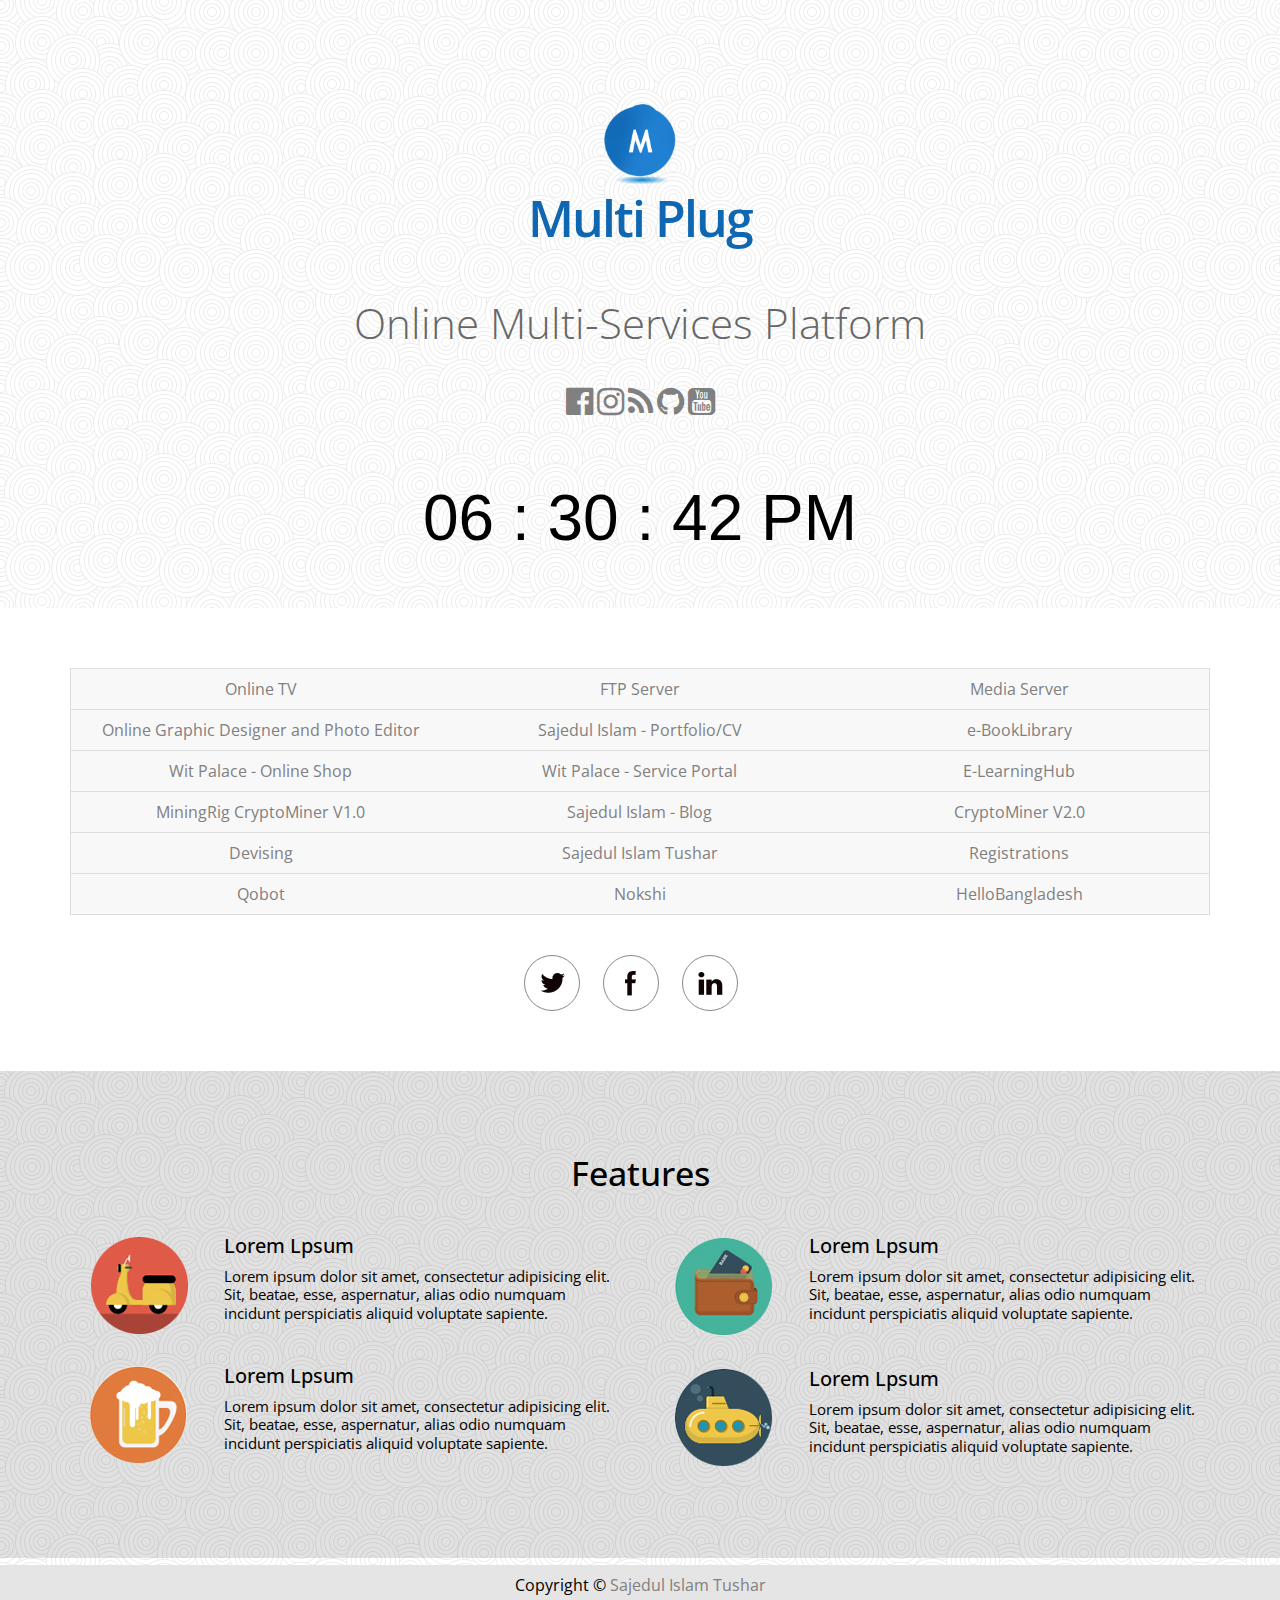
==== index.html @ 5167a31a "Update index.html" ====
<!DOCTYPE HTML>
 <html lang="en"> 
<head>
<meta charset="utf-8">
<title>Multi Plug</title>
<meta name="description" content="">
<meta http-equiv="X-UA-Compatible" content="chrome=1">
<link rel="stylesheet" type="text/css" href="http://fonts.googleapis.com/css?family=PT+Sans+Narrow:regular,bold">
<link rel="stylesheet" href="https://cdnjs.cloudflare.com/ajax/libs/font-awesome/4.7.0/css/font-awesome.min.css">
<link rel="stylesheet" type="text/css" href="css/bootstrap.min.css">
<link rel="stylesheet" type="text/css" href="css/styles.css">

</head>

<body id="home">
<section class="main">
<div id="Content" class="wrapper topSection">
	<div id="Header">
	<div class="wrapper">
		<div class="logo"><h1><img src="images/logo1.png" />Multi Plug</h1>	</div>
		</div>
		
	</div>
	<h2>Online Multi-Services Platform</h2> 
	
<div class="container">	<center>
  <p>
     <a href="https://www.facebook.com/0.tushar/"><i class="fa fa-facebook-official fa-2x"></i></a>
     <a href="https://www.instagram.com/0.tushar/"><i class="fa fa-instagram fa-2x"></i></a>
     <a href="https://sajedulislamtushar.blogspot.com/"><i class="fa fa-rss fa-2x"></i></a>
     <a href="https://sajedulislam.github.io/"><i class="fa fa-github fa-2x"></i></a>
     <a href="https://www.youtube.com/Sajedulislamtushar"><i class="fa fa-youtube-square fa-2x"></i></a>
  </p>
</center> </div>
	
<div id = "digital-clock"> </div>
<script src = "js/script.js"> </script>

</div>
		
</section>
<section class="subscribe spacing">

<div class="container">	<center>	
<table>
  <tbody>
    <tr>
      <td><a href="https://docs.google.com/document/d/1_phIFysTJrSm5itclf8uS-2x6J-jRcGQZ0YhPt9KtAE/" target="_blank">Online TV</a></td>
      <td><a href="https://docs.google.com/document/d/1aGRcCL0Ky02IuUBt-Kg2GAXSbBO_vnHOW7TGG773pvQ/" target="_blank">FTP Server</a></td>
      <td><a href="https://docs.google.com/document/d/1KOmX9Gsbh-WDR93qH7P14YFqfdf4zMuFzehsHf88n1g/" target="_blank">Media Server</a></td>
    </tr>
    <tr>
      <td><a href="https://sajedulislam.github.io/MIT%20Project/" target="_blank">Online Graphic Designer and Photo Editor</a></td>
      <td><a href="https://sajedulislam.github.io/" target="_blank">Sajedul Islam - Portfolio/CV</a></td>
      <td><a href="https://e-booklibrary.github.io/" target="_blank">e-BookLibrary</a></td>
    </tr>
    <tr>
      <td><a href="https://witpalace.blogspot.com/" target="_blank">Wit Palace - Online Shop</a></td>
      <td><a href="https://witpalace.github.io/" target="_blank">Wit Palace - Service Portal</a></td>
      <td><a href="https://e-learninghub.github.io/" target="_blank">E-LearningHub</a></td>
    </tr>
    <tr>
      <td><a href="https://sajedulislam.github.io/CryptoMiner/Older/mining%20rig.html" target="_blank">MiningRig CryptoMiner V1.0</a></td>
      <td><a href="https://sajedulislamtushar.blogspot.com/" target="_blank">Sajedul Islam - Blog</a></td>
      <td><a href="https://sajedulislam.github.io/CryptoMiner/" target="_blank">CryptoMiner V2.0</a></td>
    </tr>
    <tr>
      <td><a href="https://devising.github.io/" target="_blank">Devising</a></td>
      <td><a href="https://sajedulislamtushar.github.io/" target="_blank">Sajedul Islam Tushar</a></td>
      <td><a href="https://registrations.github.io/" target="_blank">Registrations</a></td>
    </tr>
    <tr>
      <td><a href="https://qobot.github.io/" target="_blank">Qobot</a></td>
      <td><a href="https://nokshi.github.io/" target="_blank">Nokshi</a></td>
      <td><a href="https://hellobangladesh.github.io/" target="_blank">HelloBangladesh</a></td>
    </tr>
</tbody>
</table>
</center> </div>

<div class="container">

	<div id="socialIcons">
		<ul> 
			<li><a href="https://twitter.com/__TUSHAR__" title="Twitter" class="twitterIcon"></a></li>
			<li><a href="https://www.facebook.com/Sajedul.IT/" title="facebook" class="facebookIcon"></a></li>
			<li><a href="https://www.linkedin.com/in/sajedulislam" title="linkedIn" class="linkedInIcon"></a></li>
		</ul>
	</div>
	</div>
	
</section>

<section class="features spacing">
  <div class="container">
    <h2 class="text-center">Features</h2>
    <div class="row">
      <div class="col-md-6">
        <div class="featuresPro">
          <div class="col-md-3 col-sm-3 col-xs-3 text-center"><img src="images/icon-1.png" data-at2x="img/icon-1@2x.png" alt="Features"></div>
          <div class="col-md-9 col-sm-9 col-xs-9"> 
            <!--features 1-->
            <h4>Lorem Lpsum</h4>
            <p>Lorem ipsum dolor sit amet, consectetur adipisicing elit. Sit, beatae, esse, aspernatur, alias odio numquam incidunt perspiciatis aliquid voluptate sapiente.</p>
            <!--features 1 end--> 
          </div>
        </div>
        <div class="featuresPro">
          <div class="col-md-3 col-sm-3 col-xs-3 text-center"><img src="images/icon-2.png" data-at2x="img/icon-2@2x.png" alt="Features"></div>
          <div class="col-md-9 col-sm-9 col-xs-9"> 
            <!--features 2-->
            <h4>Lorem Lpsum</h4>
            <p>Lorem ipsum dolor sit amet, consectetur adipisicing elit. Sit, beatae, esse, aspernatur, alias odio numquam incidunt perspiciatis aliquid voluptate sapiente.</p>
            <!--features 2 end--> 
          </div>
        </div>
      </div>
      <div class="col-md-6">
        <div class="featuresPro">
          <div class="col-md-3 col-sm-3 col-xs-3 text-center"><img src="images/icon-3.png" data-at2x="img/icon-3@2x.png" alt="Features"></div>
          <div class="col-md-9 col-sm-9 col-xs-9"> 
            <!--features 3-->
            <h4>Lorem Lpsum</h4>
            <p>Lorem ipsum dolor sit amet, consectetur adipisicing elit. Sit, beatae, esse, aspernatur, alias odio numquam incidunt perspiciatis aliquid voluptate sapiente.</p>
            <!--features 3 end--> 
          </div>
        </div>
        <div class="featuresPro">
          <div class="col-md-3 col-sm-3 col-xs-3 text-center"><img src="images/icon-4.png" data-at2x="img/icon-4@2x.png" alt="Features"></div>
          <div class="col-md-9 col-sm-9 col-xs-9"> 
            <!--features 4-->
            <h4>Lorem Lpsum</h4>
            <p>Lorem ipsum dolor sit amet, consectetur adipisicing elit. Sit, beatae, esse, aspernatur, alias odio numquam incidunt perspiciatis aliquid voluptate sapiente.</p>
            <!--features 4 end--> 
          </div>
        </div>
      </div>
    </div>
  </div>
</section>

<!--Scripts-->
<script type="text/javascript" src="js/jquery-1.9.1.min.js"></script> 
<script type="text/javascript" src="js/global.js"></script>

<div style="background-color:#e5e5e5;text-align:center;padding:10px;margin-top:7px;">
Copyright &copy; <a href="https://sajedulislamtushar.blogspot.com/"> Sajedul Islam Tushar </a>
</div>

</body>
</html>
---- css/styles.css ----
@import url(http://fonts.googleapis.com/css?family=Open+Sans:700,400);
body {
	color:#FFF; 
	font-family:'Open Sans', sans-serif;
	min-width:960px;
	top:0;
	left:0;
	position:absolute;
	height:100%;
	width:100%;
	margin:0; 
	color:#000;
	background-size:cover;
	background:url('../images/swirl_pattern.png') top left repeat;
}
.ie body {
	filter: dropshadow(color=#000000, offx=0, offy=1);	
}
h1 {
	font-size:50px;
	letter-spacing:-2px;	
	line-height:40px; 
	text-align:center;  
}
.ie h1 {
	filter: dropshadow(color=#000000, offx=0, offy=3);
	padding-bottom:12px;	
}
h2 { 
}
.ie h2 {
	filter: dropshadow(color=#000000, offx=0, offy=3);
}
h3 {
font-size: 30px;
margin: 0.2em 0;
text-align: center;
color: #888;
padding: 0 0 29px;
}
.ie h3 {
	filter: dropshadow(color=#000000, offx=0, offy=3);
}
h4 {
	margin-bottom:5px;	
}
p, pre {
	margin:0 0 10px 0; 
}
code {
	text-transform:uppercase !important;
	color:#EEE;	
	border-bottom:1px dotted #666;
}
small {
	background:url(../images/alpha.png);
	background:rgba(0, 0, 0, 0.8) url();	
	border:1px solid #111;
	font-size:15px;
	padding:0 5px;
}
strong{
text-align: center;
display: block; 
font-size: 28px;
font-weight: normal;
color:#646464;
}
a {
	color:gray;
	text-decoration:none;	
}
a:hover {
	color:#BBB;	
} 
.topSection{ 
}
.spacing{
padding:60px 0;
}
#Header { 
position: relative;
width: 100%; 
z-index: 1;
padding-top: 50px
}
.logo{
width: auto; 
margin: 0 auto;
padding: 16px;  
border-radius: 180px;
padding-bottom:50px;
}
.logo h1{
color:#0f66b1;
font-weight:600;

}
.logo img {
width: 80px;
height: 108px;
text-align: center;
display: block;
margin: 0 auto; 
}
.wrapper {
margin: 0 auto;
position: relative;
width: 100%;
z-index: 1;
}
#socialIcons {
display:block;
}
#socialIcons ul {
margin:40px 0 0 0px; 
padding:0px;
text-align: center;
}
#socialIcons ul li {
margin-right: 19px;
height: 56px;
line-height: 50px;
list-style-type: none;
display: inline-block;
background: #fff;
border-radius: 71px;
padding: 10px;
border: 1px solid #888;
}
#socialIcons ul li a{
width:34px;
height:34px; 
display: inline-block;
}
.twitterIcon, .facebookIcon, .linkedInIcon, .pintrestIcon{
background: url('../images/social-icons.png') -74px 0px;
}
 .twitterIcon:hover, .facebookIcon:hover, .linkedInIcon:hover, .pintrestIcon:hover{
background-position-y: -33px;
}
.facebookIcon{
background-position: 10px 0px;
}
.linkedInIcon{
background-position: -245px 0px;
}
.pintrestIcon{
background-position: -331px 0px;
}
.tempBy{
display:block;
text-align:center;
padding:15px;
background:#fff;
color: #8A8A8A;
}
#Content h2 {
margin: 0px;
padding: 0px;
text-align: center;
font-size: 42px;
font-weight: 300;
color:#676767;
margin-bottom:40px;
}
#WindowSlide {
margin: 0 auto;
position: relative;
width: 634px;
height: 170px;
display: block;
overflow: hidden;
}
#Mail {
position: absolute;
width: 634px;
top: 0px;
left: 0px;
}
#Content h3 {
text-align: center;
font-size: 24px;
font-weight: normal;
display: block;
clear: both;
}

#subscribe p{
text-align:center;
}
#subscribe input {
background: rgba(255, 255, 255, 0.52);
color: #7a7a7a; 
vertical-align: middle;
width: 393px;
border: 1px solid #888;
padding: 10px;
font-size: 14px;
}
#subscribe input[type="button"]{
background: rgba(255, 255, 255, 1);
width: auto;
padding: 10px 25px;
cursor: pointer;
margin: 0 0 0 -6px;
font-weight: bold;
font-size: 14px;
color: #888;
}
#subscribe input[type="button"]:hover{
background:#1e7ccd;
color:#fff;
border:1px solid #1e7ccd;
}

.callback,
.simple {
  font-size: 20px;
  background: #27ae60;
  padding: 0.5em 0.7em;
  color: #ecf0f1;
  margin-bottom: 50px;
  -webkit-transition: background 0.5s ease-out;
  transition: background 0.5s ease-out;
}
.callback{
  cursor: pointer;
}
.ended {
  background: #c0392b;
}
.countdown {
text-align: center;
margin-top: 30px;
background: #5381E4;
padding: 60px 0;
} 
.styled div {
  display: inline-block;
  margin-left: 10px;
  font-size: 70px;
  font-weight: normal; 
  text-align: center;
  margin:0 15px; 
  padding:0 30px;   
  color:#fff;  
  text-shadow:none;
  vertical-align: middle;  
}

#overlay{
background: rgba(0, 0, 0, 0.56) url(../images/overlays/01.png) top left repeat;
position: fixed;
top: 0px;
width: 100%;
bottom: 0px;
opacity:0.8;
}
/* IE7 inline-block hack */
*+html .styled div{
  display: inline;
  zoom: 1;
}
.styled div:first-child {
  margin-left: 0;
}
.styled div span {
  display: block;
  padding-top: 3px;
  font-size: 19px;
  font-weight: normal; 
  text-align: center;
}
footer{
width:100%;
height:30px;
background:rgba(0, 0, 0, 0.64);
position:absolute;
bottom:0px;
}
footer span{
float:right;
margin:10px;
}
.subscribe {
background:#fff;
}
.features{
background: rgba(55, 55, 55, 0.15);
}
.features h2 {
padding: 0 0 30px 0;
}
.features h4 { 
margin: 0px 0 10px 0;
}
.featuresPro{
margin-bottom:30px;
float:left;
}
.featuresPro{
font-size:15px;
}
@media(max-width:768px){
	body {
	min-width: initial !important;
	}
	.wrapper{width:100%;}
	.styled div {
	  margin-bottom:10px; 
	}
}
@media(max-width:420px){
	h1{
	float:initial;
	text-align: center;
	margin-left:0px;
	margin-bottom:0px;
	}
	.styled div {
	  margin-bottom:10px;
	  font-size: 40px;
	  font-weight: normal; 
	  text-align: center;
	  width:50px;  
	  height:70px;  
	}
	#Content h2 {
	margin: 0px 0px 0px 0px;
	padding: 0px;
	text-align: center;
	font-size: 29px;
	font-weight: 300;
	}
	.styled {
	margin-bottom: 30px;
	}
	#subscribe input[type="button"]{
	margin-top:10px;
	}
	#subscribe input{
	width:80%;
	}
	.featuresPro img {
width: 100%;
}
	footer{
	position:relative !important;
	}
}

#digital-clock {

 width: 35%;
 margin: auto;
 padding-top: 50px;
 padding-bottom: 50px;
 font-family: 'Open Sans Condensed', sans-serif;
 font-size: 64px;
 text-align: center;

}

body {
  font-family: "Open Sans", sans-serif;
  line-height: 1.25;
}

table {
  border: 1px solid #ccc;
  border-collapse: collapse;
  margin: 0;
  padding: 0;
  width: 100%;
  table-layout: fixed;
}

table caption {
  font-size: 1.5em;
  margin: .5em 0 .75em;
}

table tr {
  background-color: #f8f8f8;
  border: 1px solid #ddd;
  padding: .35em;
}

table th,
table td {
  padding: .625em;
  text-align: center;
}

table th {
  font-size: .85em;
  letter-spacing: .1em;
  text-transform: uppercase;
}

@media screen and (max-width: 600px) {
  table {
    border: 0;
  }

  table caption {
    font-size: 1.3em;
  }
  
  table thead {
    border: none;
    clip: rect(0 0 0 0);
    height: 1px;
    margin: -1px;
    overflow: hidden;
    padding: 0;
    position: absolute;
    width: 1px;
  }
  
  table tr {
    border-bottom: 3px solid #ddd;
    display: block;
    margin-bottom: .625em;
  }
  
  table td {
    border-bottom: 1px solid #ddd;
    display: block;
    font-size: .8em;
    text-align: center;
  }
  
  table td::before {
    content: attr(data-label);
    float: left;
    font-weight: bold;
    text-transform: uppercase;
  }
  
  table td:last-child {
    border-bottom: 0;
  }
}
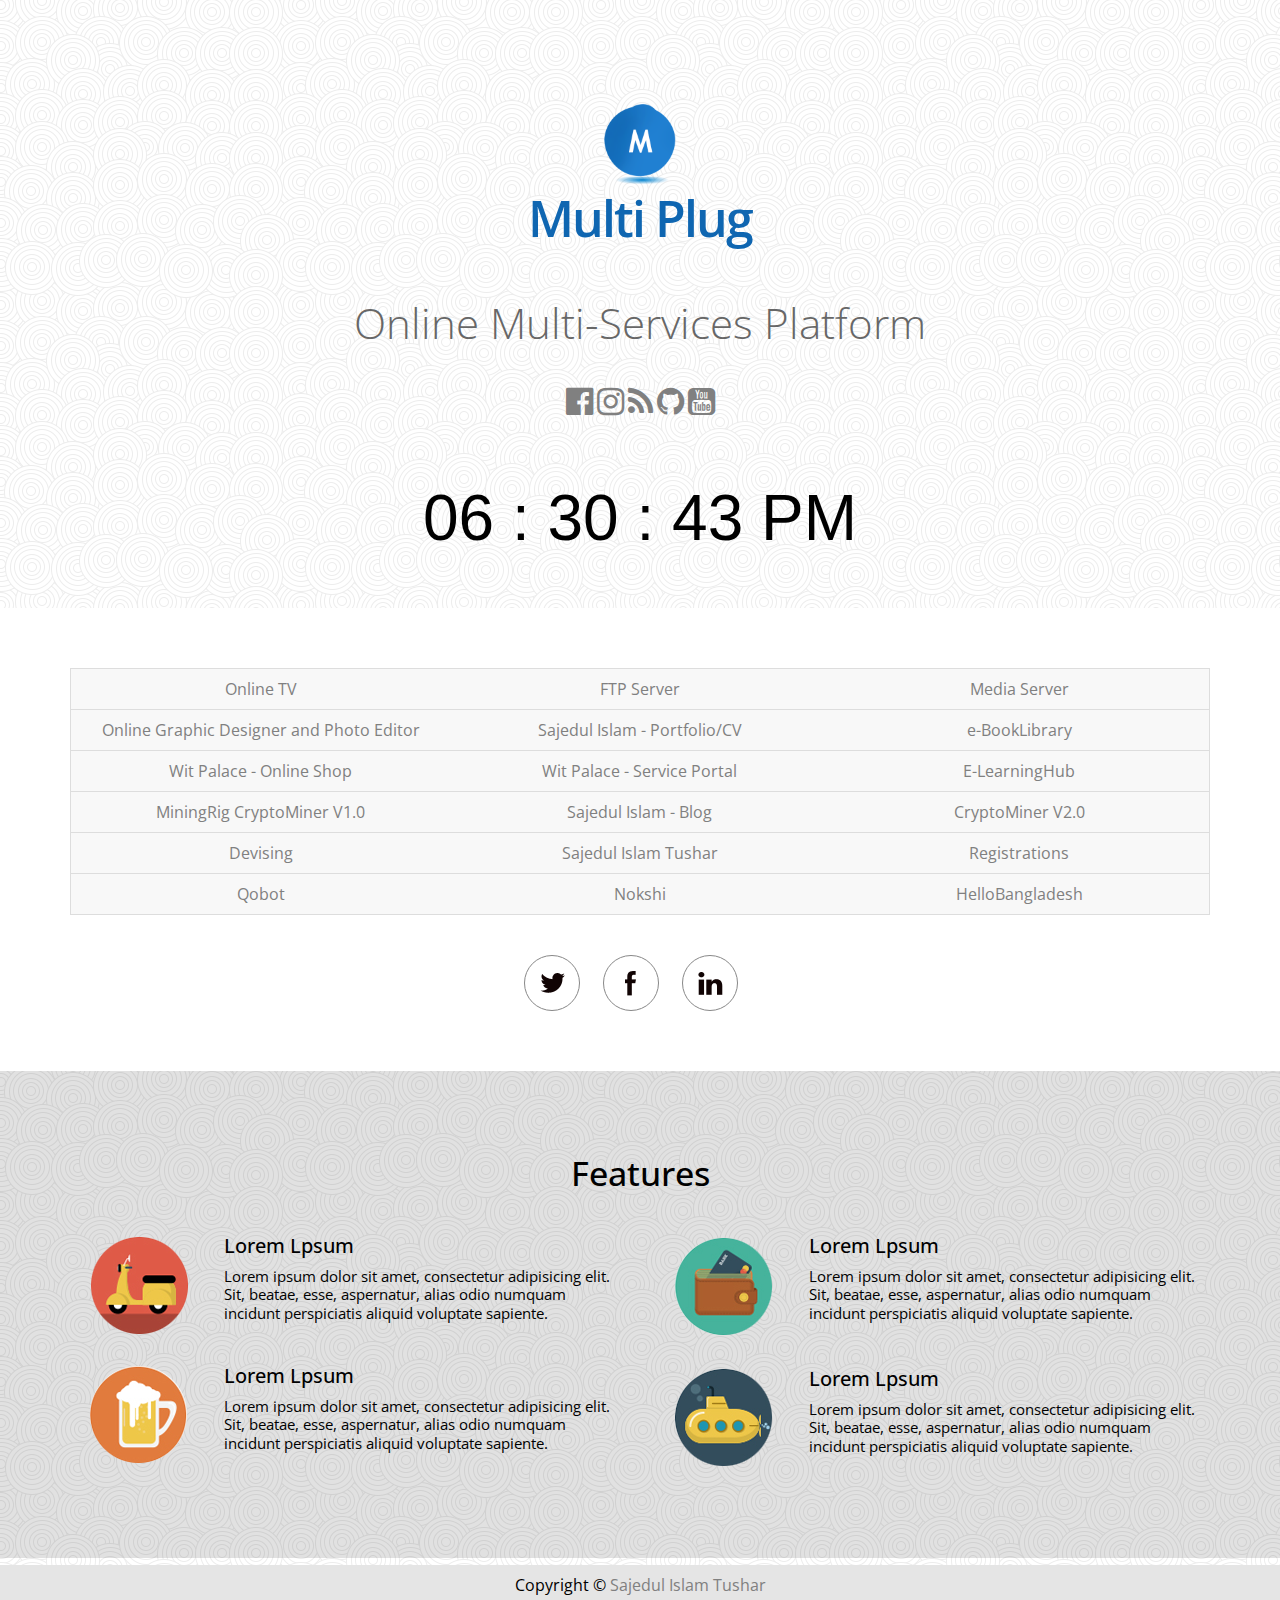
==== commit 070f68a2: "Update index.html" ====
--- a/index.html
+++ b/index.html
@@ -1,4 +1,3 @@
-
 <!DOCTYPE HTML>
  <html lang="en"> 
 <head>
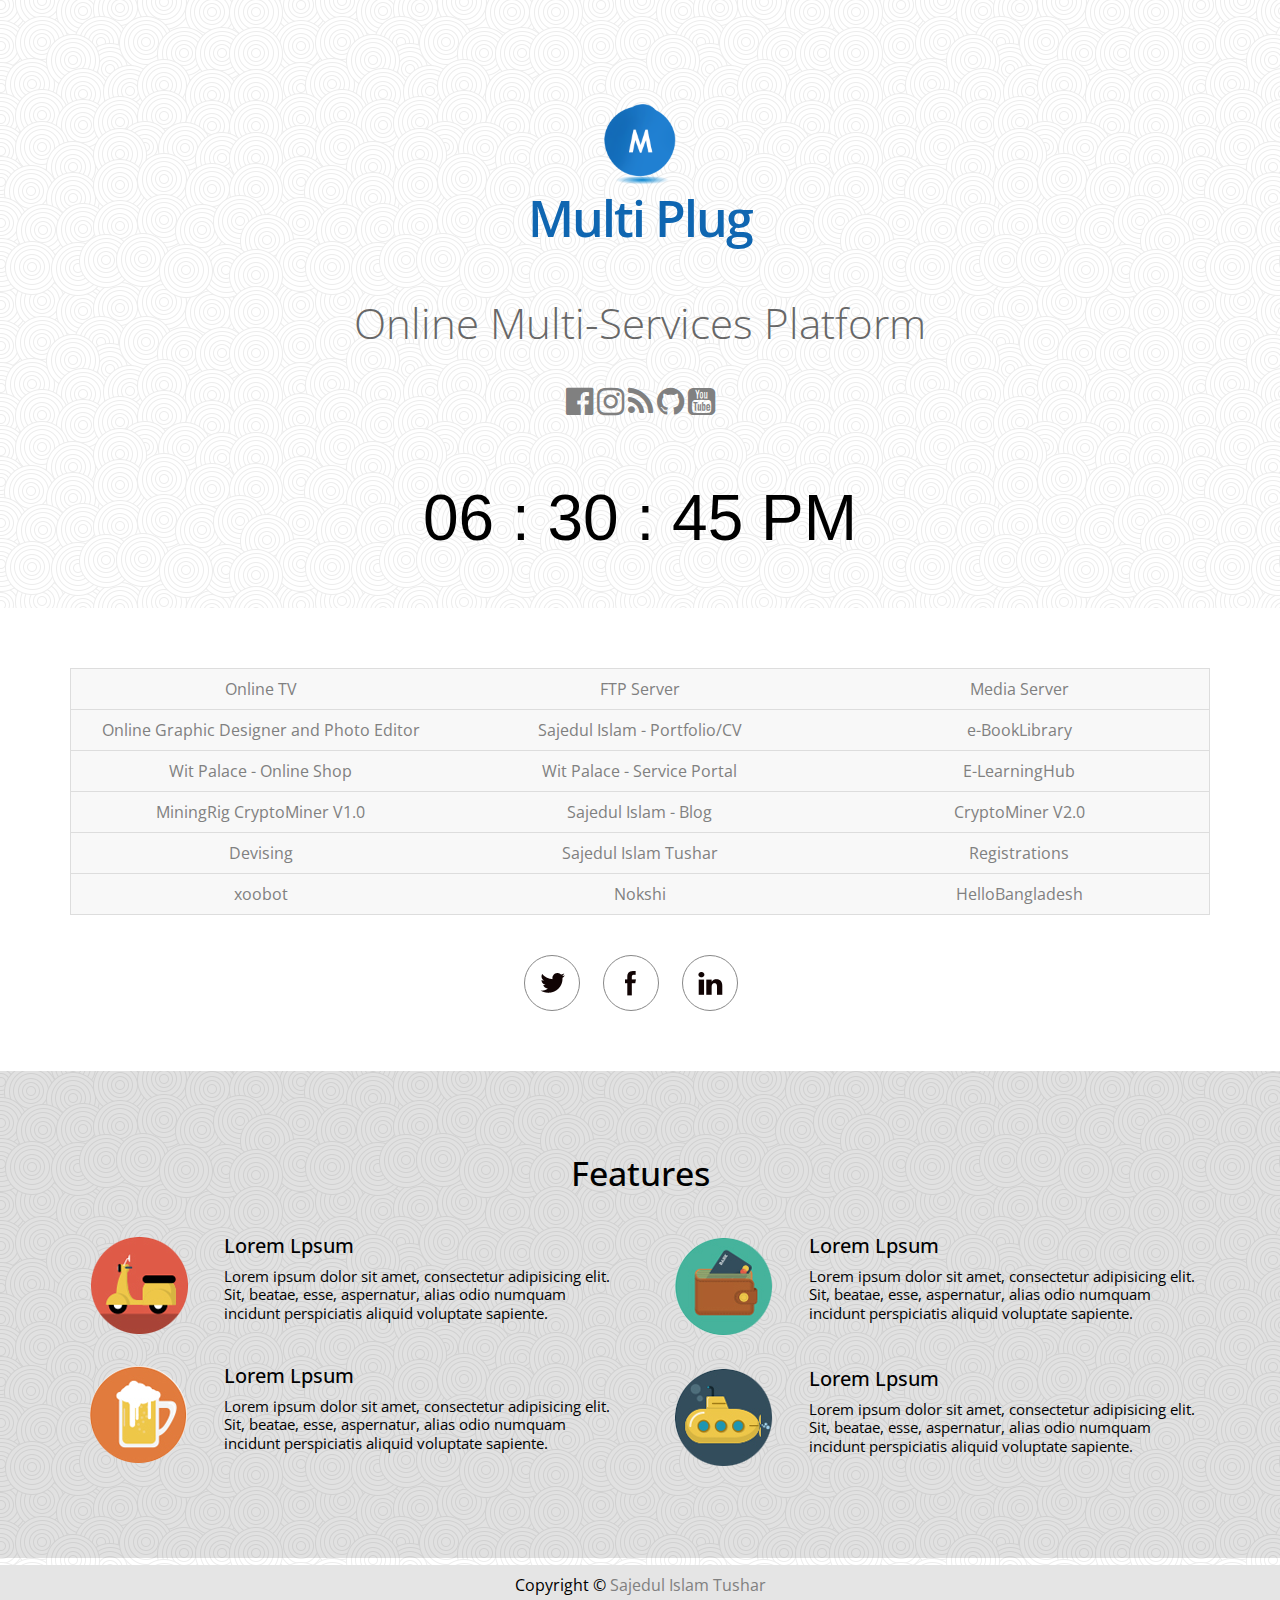
==== commit 0d11caf3: "Update index.html" ====
--- a/index.html
+++ b/index.html
@@ -70,7 +70,7 @@
       <td><a href="https://registrations.github.io/" target="_blank">Registrations</a></td>
     </tr>
     <tr>
-      <td><a href="https://qobot.github.io/" target="_blank">Qobot</a></td>
+      <td><a href="https://xoobot.github.io/" target="_blank">xoobot</a></td>
       <td><a href="https://nokshi.github.io/" target="_blank">Nokshi</a></td>
       <td><a href="https://hellobangladesh.github.io/" target="_blank">HelloBangladesh</a></td>
     </tr>
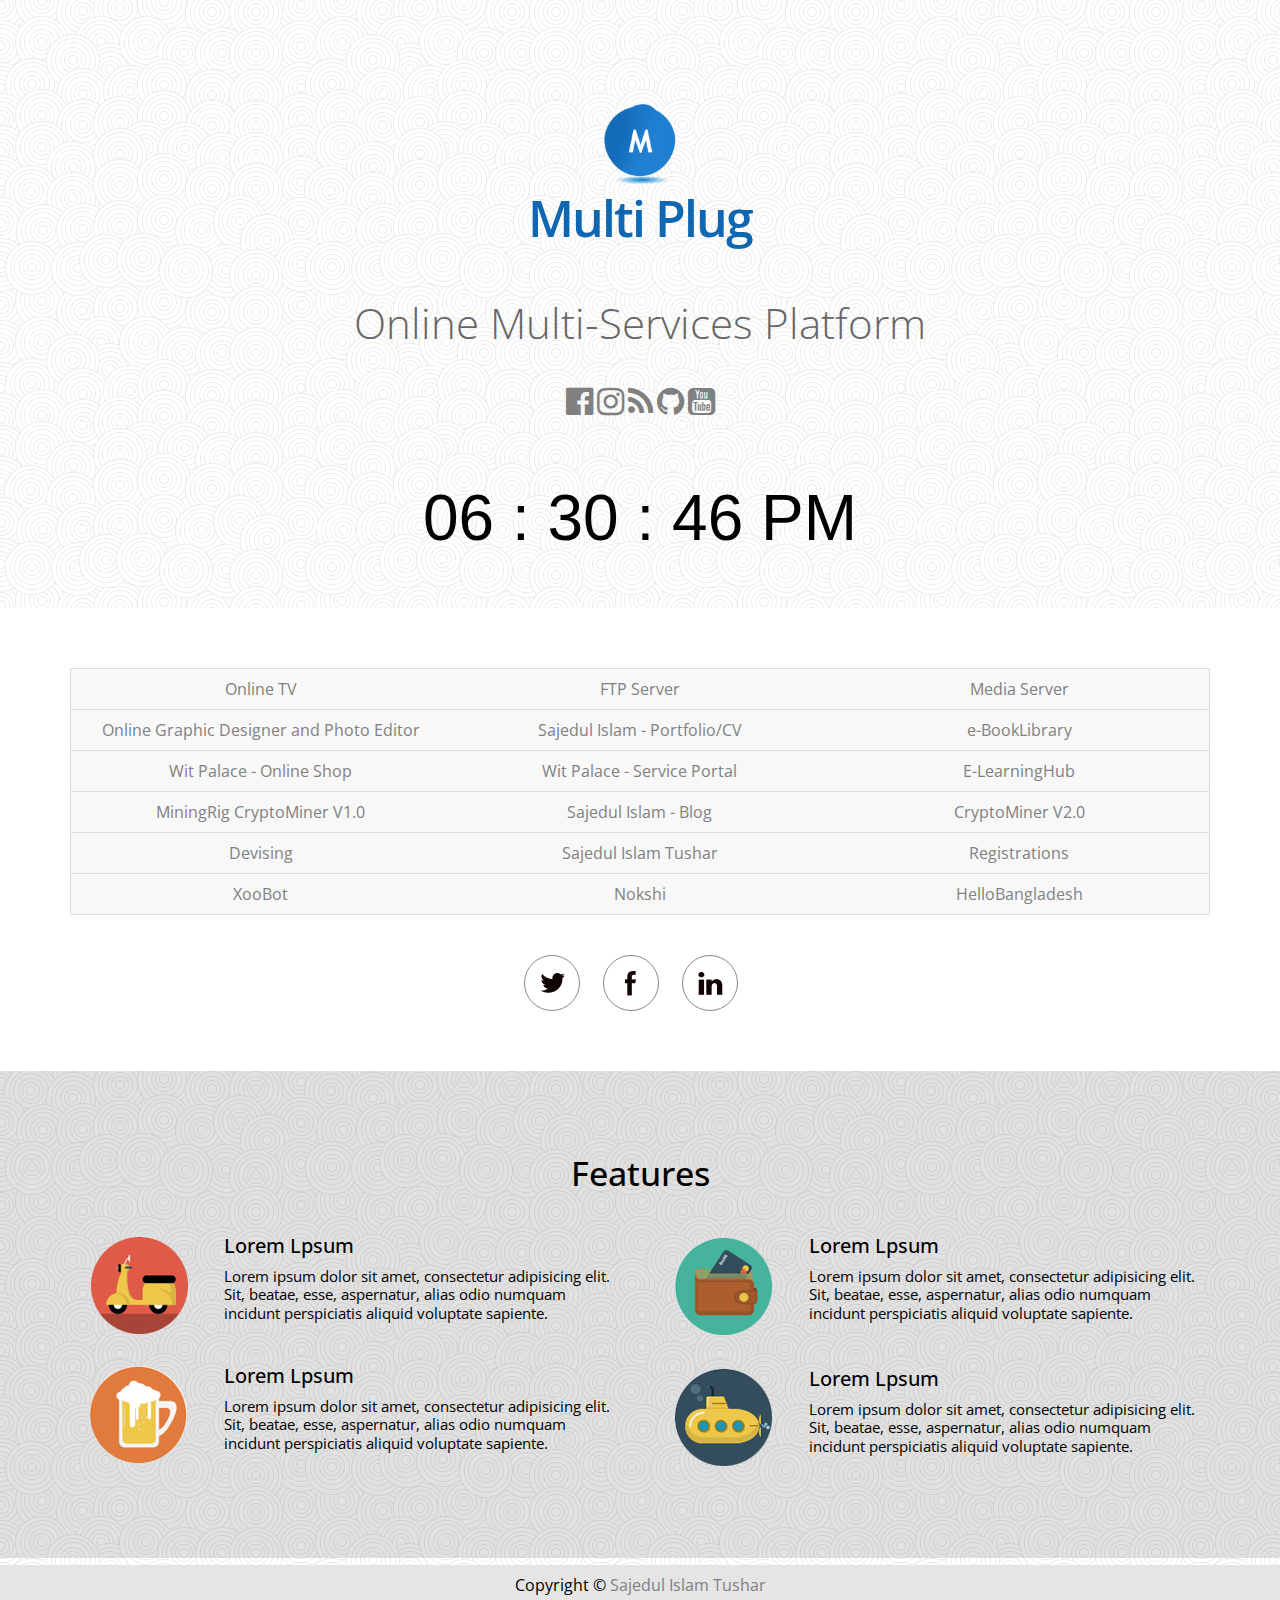
==== commit 334aa403: "Update index.html" ====
--- a/index.html
+++ b/index.html
@@ -70,7 +70,7 @@
       <td><a href="https://registrations.github.io/" target="_blank">Registrations</a></td>
     </tr>
     <tr>
-      <td><a href="https://xoobot.github.io/" target="_blank">xoobot</a></td>
+      <td><a href="https://xoobot.github.io/" target="_blank">XooBot</a></td>
       <td><a href="https://nokshi.github.io/" target="_blank">Nokshi</a></td>
       <td><a href="https://hellobangladesh.github.io/" target="_blank">HelloBangladesh</a></td>
     </tr>
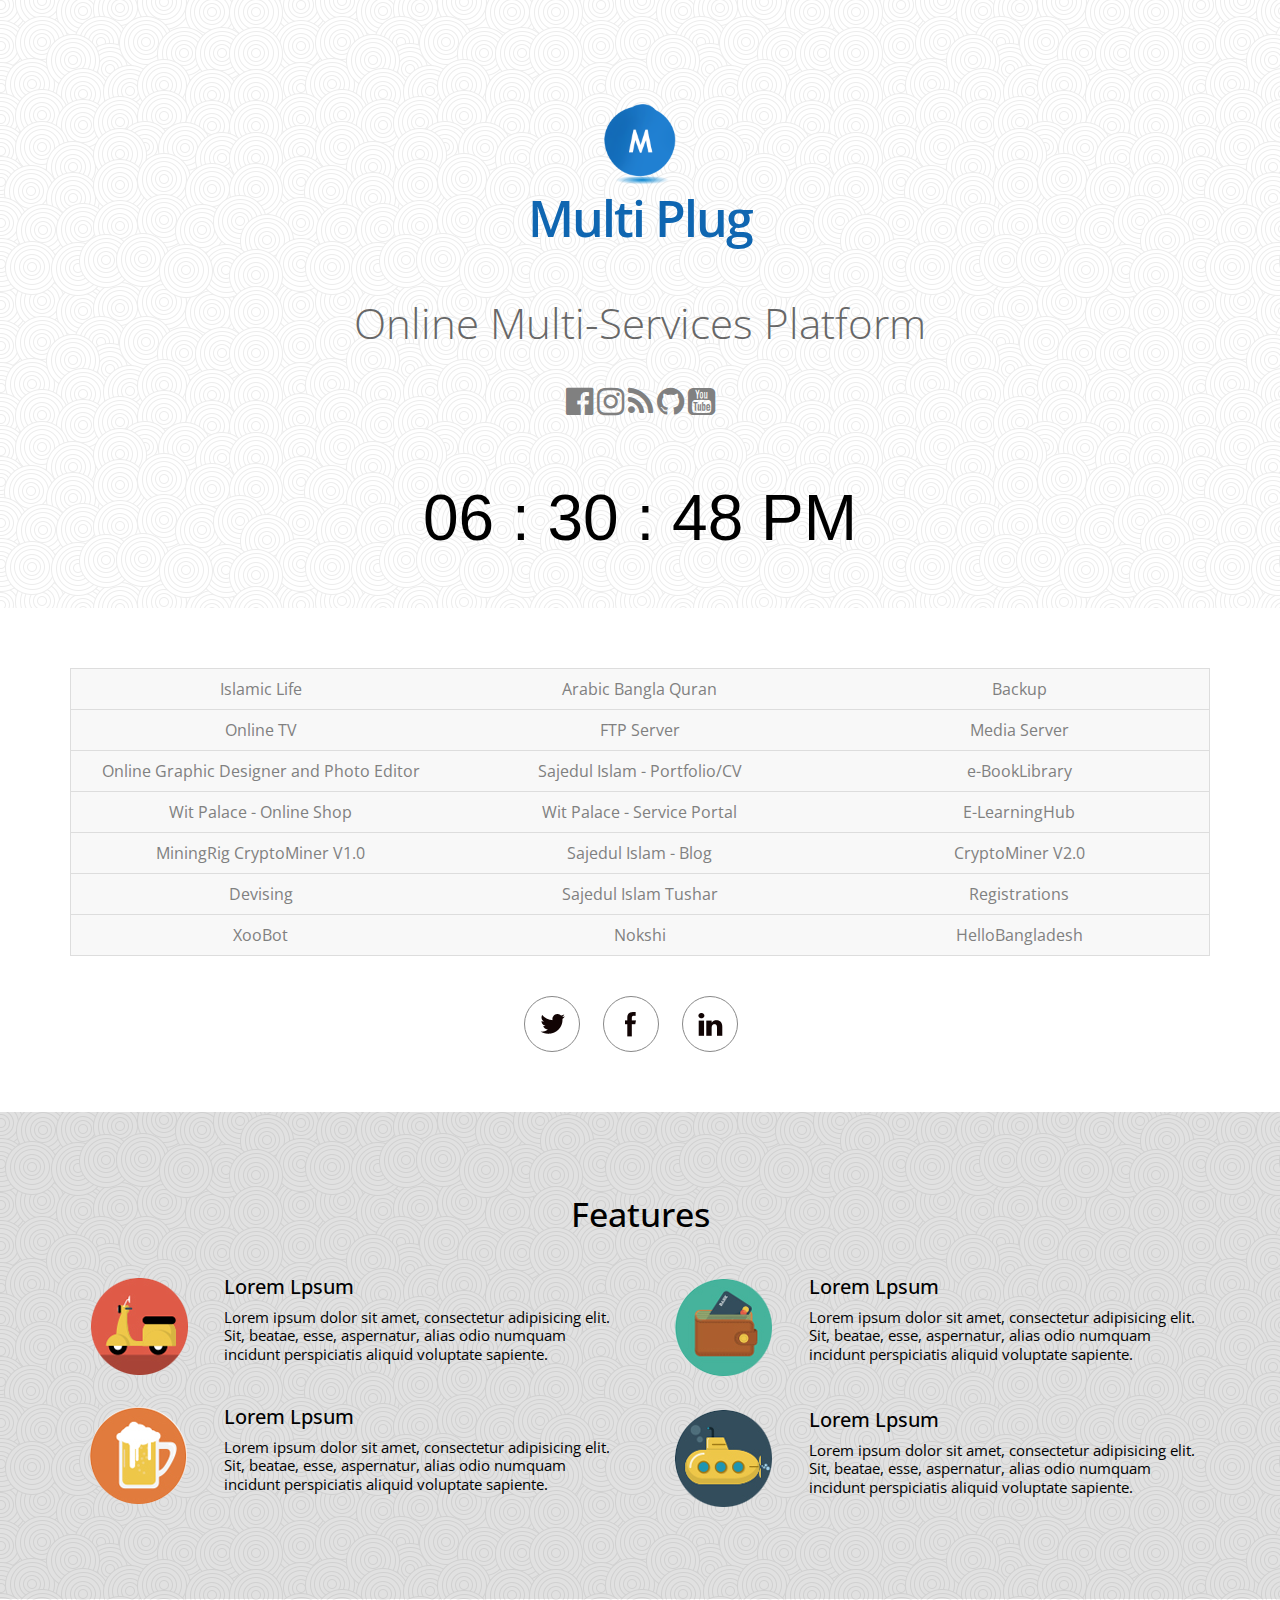
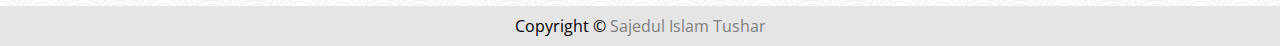
==== commit 7198c1b4: "Update index.html" ====
--- a/index.html
+++ b/index.html
@@ -43,7 +43,12 @@
 
 <div class="container">	<center>	
 <table>
-  <tbody>
+  <tbody>  
+     <tr>
+      <td><a href="https://islamiclife.github.io/" target="_blank">Islamic Life</a></td>
+      <td><a href="https://islamiclife.github.io/quran/" target="_blank">Arabic Bangla Quran</a></td>
+      <td><a href="https://hellobangladesh.github.io/" target="_blank">Backup</a></td>
+    </tr>
     <tr>
       <td><a href="https://docs.google.com/document/d/1_phIFysTJrSm5itclf8uS-2x6J-jRcGQZ0YhPt9KtAE/" target="_blank">Online TV</a></td>
       <td><a href="https://docs.google.com/document/d/1aGRcCL0Ky02IuUBt-Kg2GAXSbBO_vnHOW7TGG773pvQ/" target="_blank">FTP Server</a></td>
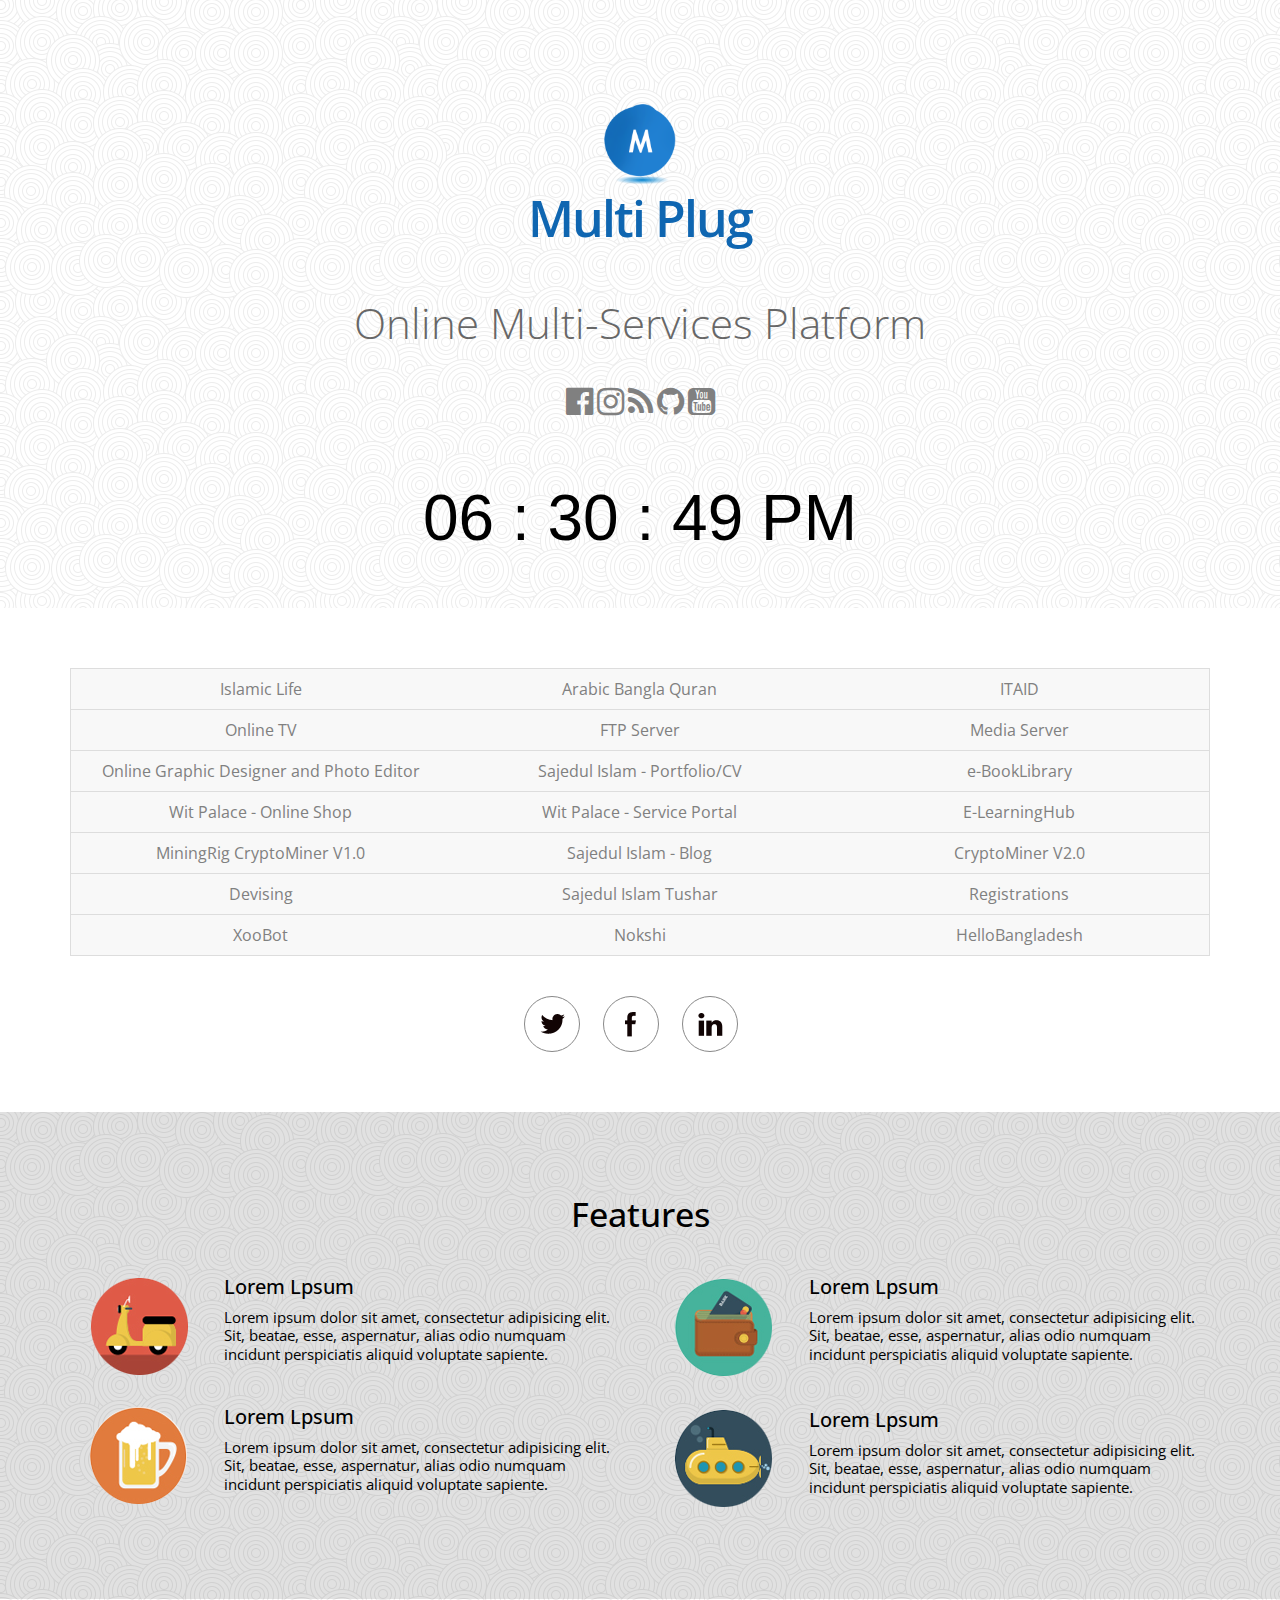
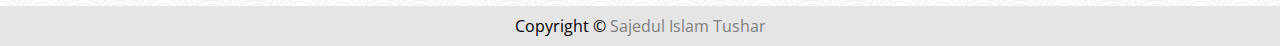
==== commit 3ef43cd1: "Update index.html" ====
--- a/index.html
+++ b/index.html
@@ -47,7 +47,7 @@
      <tr>
       <td><a href="https://islamiclife.github.io/" target="_blank">Islamic Life</a></td>
       <td><a href="https://islamiclife.github.io/quran/" target="_blank">Arabic Bangla Quran</a></td>
-      <td><a href="https://hellobangladesh.github.io/" target="_blank">Backup</a></td>
+      <td><a href="https://sajedulislam.github.io/itaid" target="_blank">ITAID</a></td>
     </tr>
     <tr>
       <td><a href="https://docs.google.com/document/d/1_phIFysTJrSm5itclf8uS-2x6J-jRcGQZ0YhPt9KtAE/" target="_blank">Online TV</a></td>
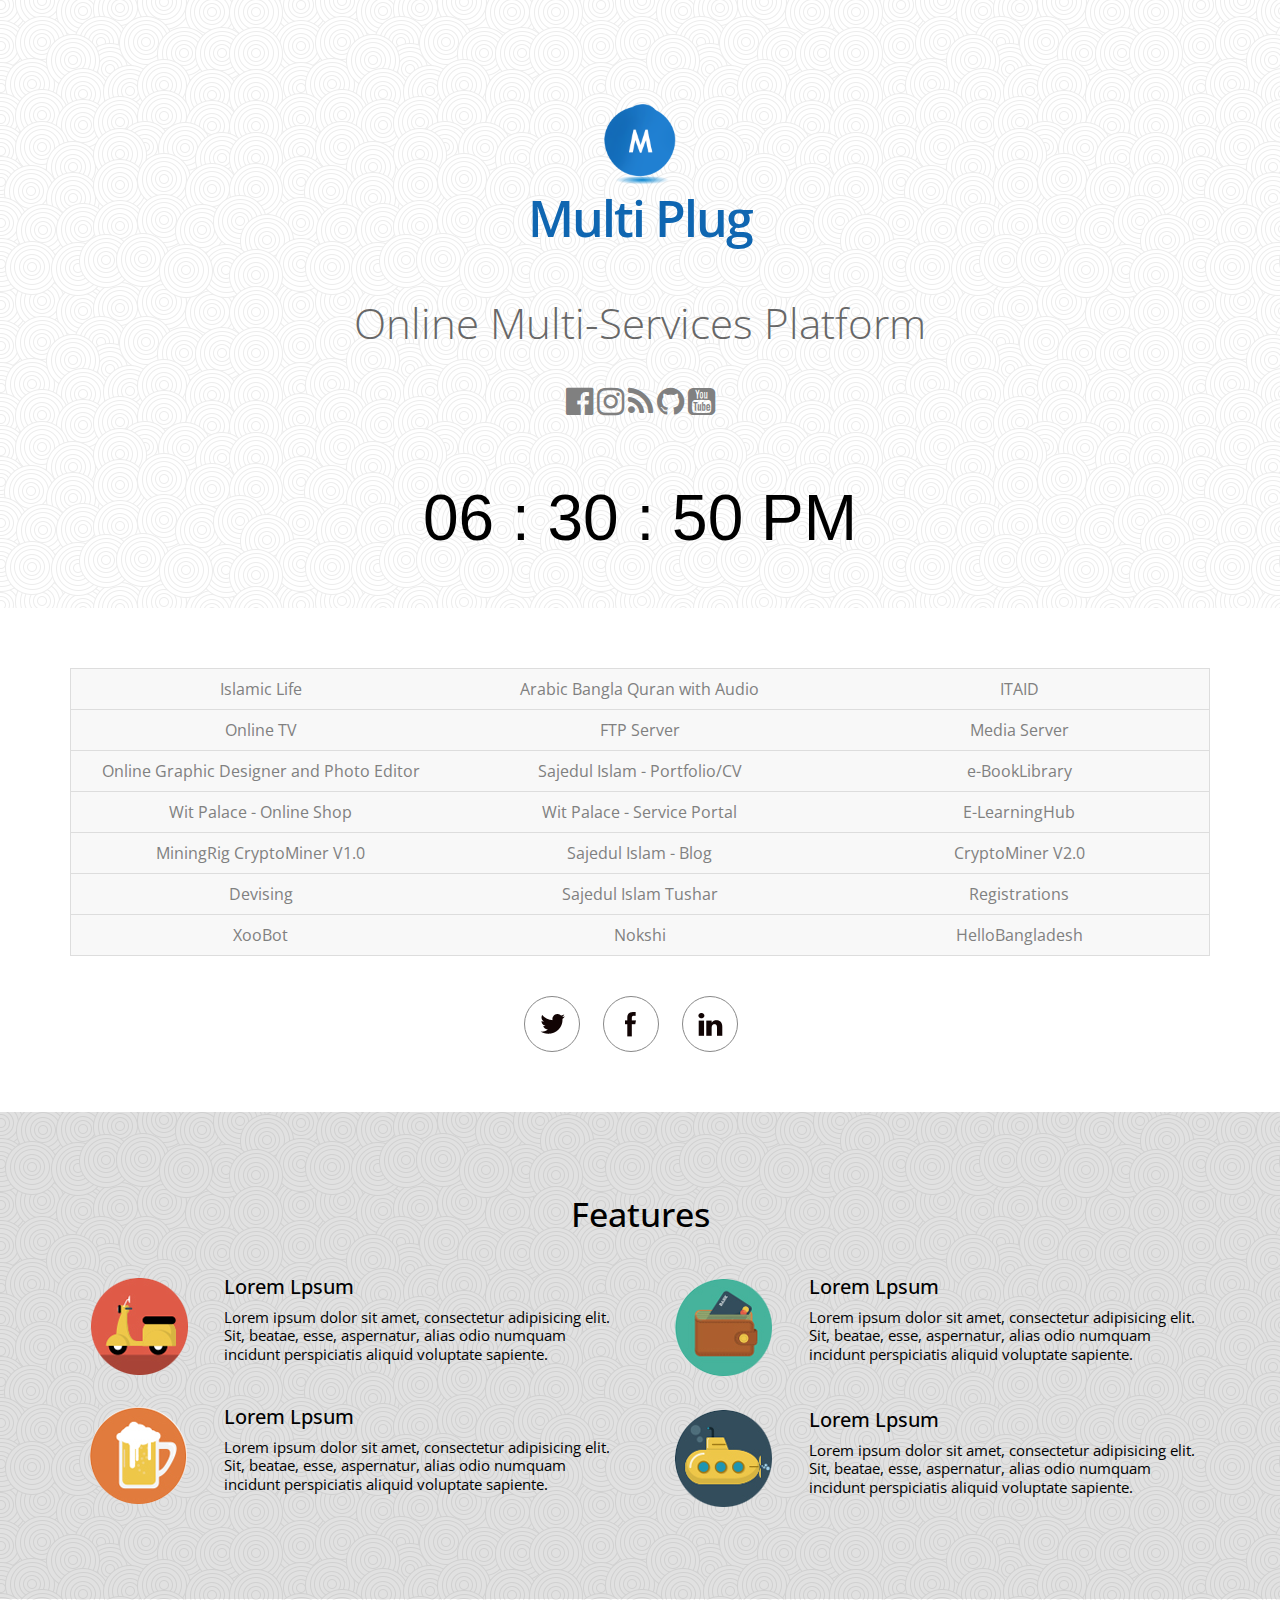
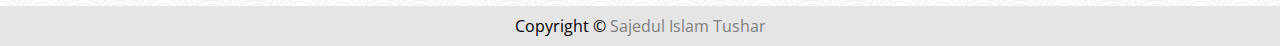
==== commit 1ab6289d: "Update index.html" ====
--- a/index.html
+++ b/index.html
@@ -46,7 +46,7 @@
   <tbody>  
      <tr>
       <td><a href="https://islamiclife.github.io/" target="_blank">Islamic Life</a></td>
-      <td><a href="https://islamiclife.github.io/quran/" target="_blank">Arabic Bangla Quran</a></td>
+      <td><a href="https://islamiclife.github.io/quran/" target="_blank">Arabic Bangla Quran with Audio</a></td>
       <td><a href="https://sajedulislam.github.io/itaid" target="_blank">ITAID</a></td>
     </tr>
     <tr>
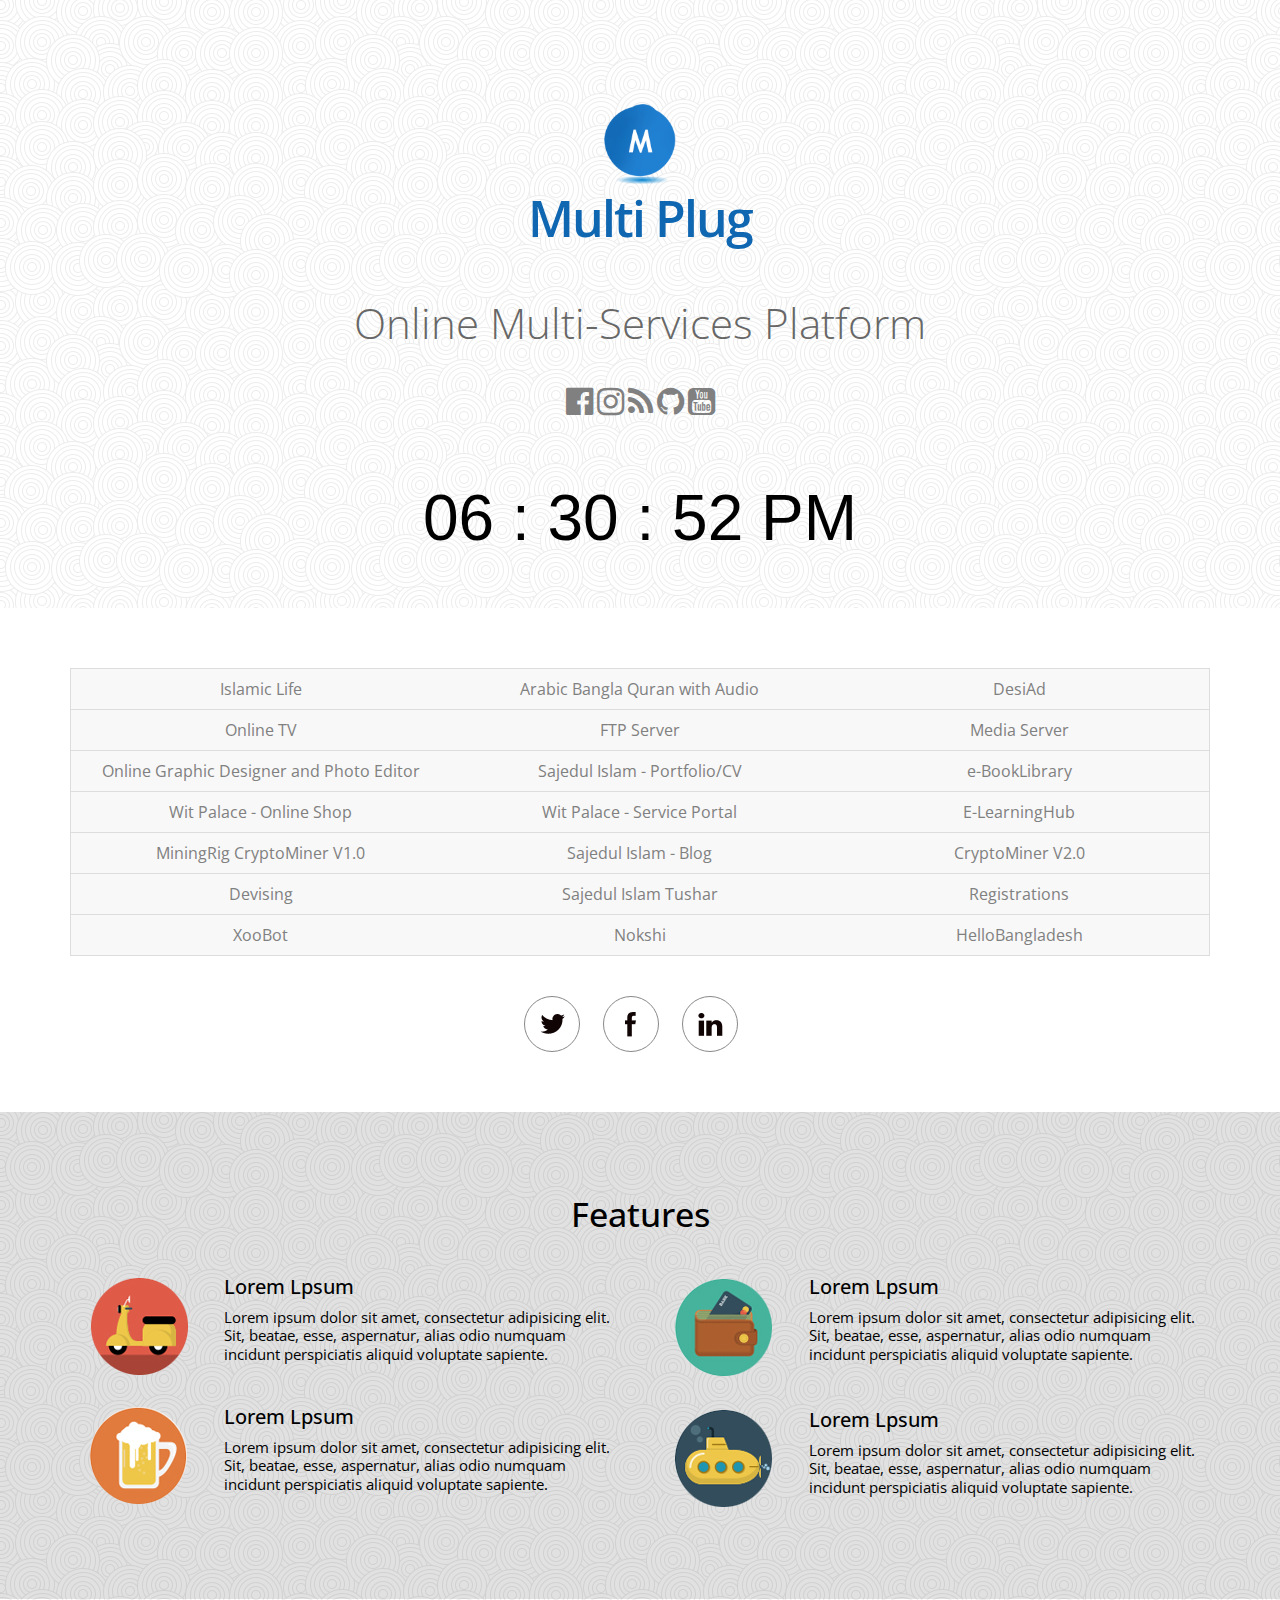
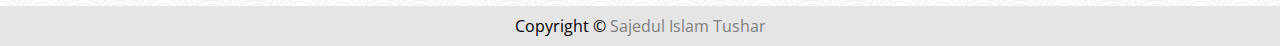
==== commit c94afe55: "Update index.html" ====
--- a/index.html
+++ b/index.html
@@ -47,7 +47,7 @@
      <tr>
       <td><a href="https://islamiclife.github.io/" target="_blank">Islamic Life</a></td>
       <td><a href="https://islamiclife.github.io/quran/" target="_blank">Arabic Bangla Quran with Audio</a></td>
-      <td><a href="https://sajedulislam.github.io/itaid" target="_blank">ITAID</a></td>
+      <td><a href="https://desiad.github.io/" target="_blank">DesiAd</a></td>
     </tr>
     <tr>
       <td><a href="https://docs.google.com/document/d/1_phIFysTJrSm5itclf8uS-2x6J-jRcGQZ0YhPt9KtAE/" target="_blank">Online TV</a></td>
